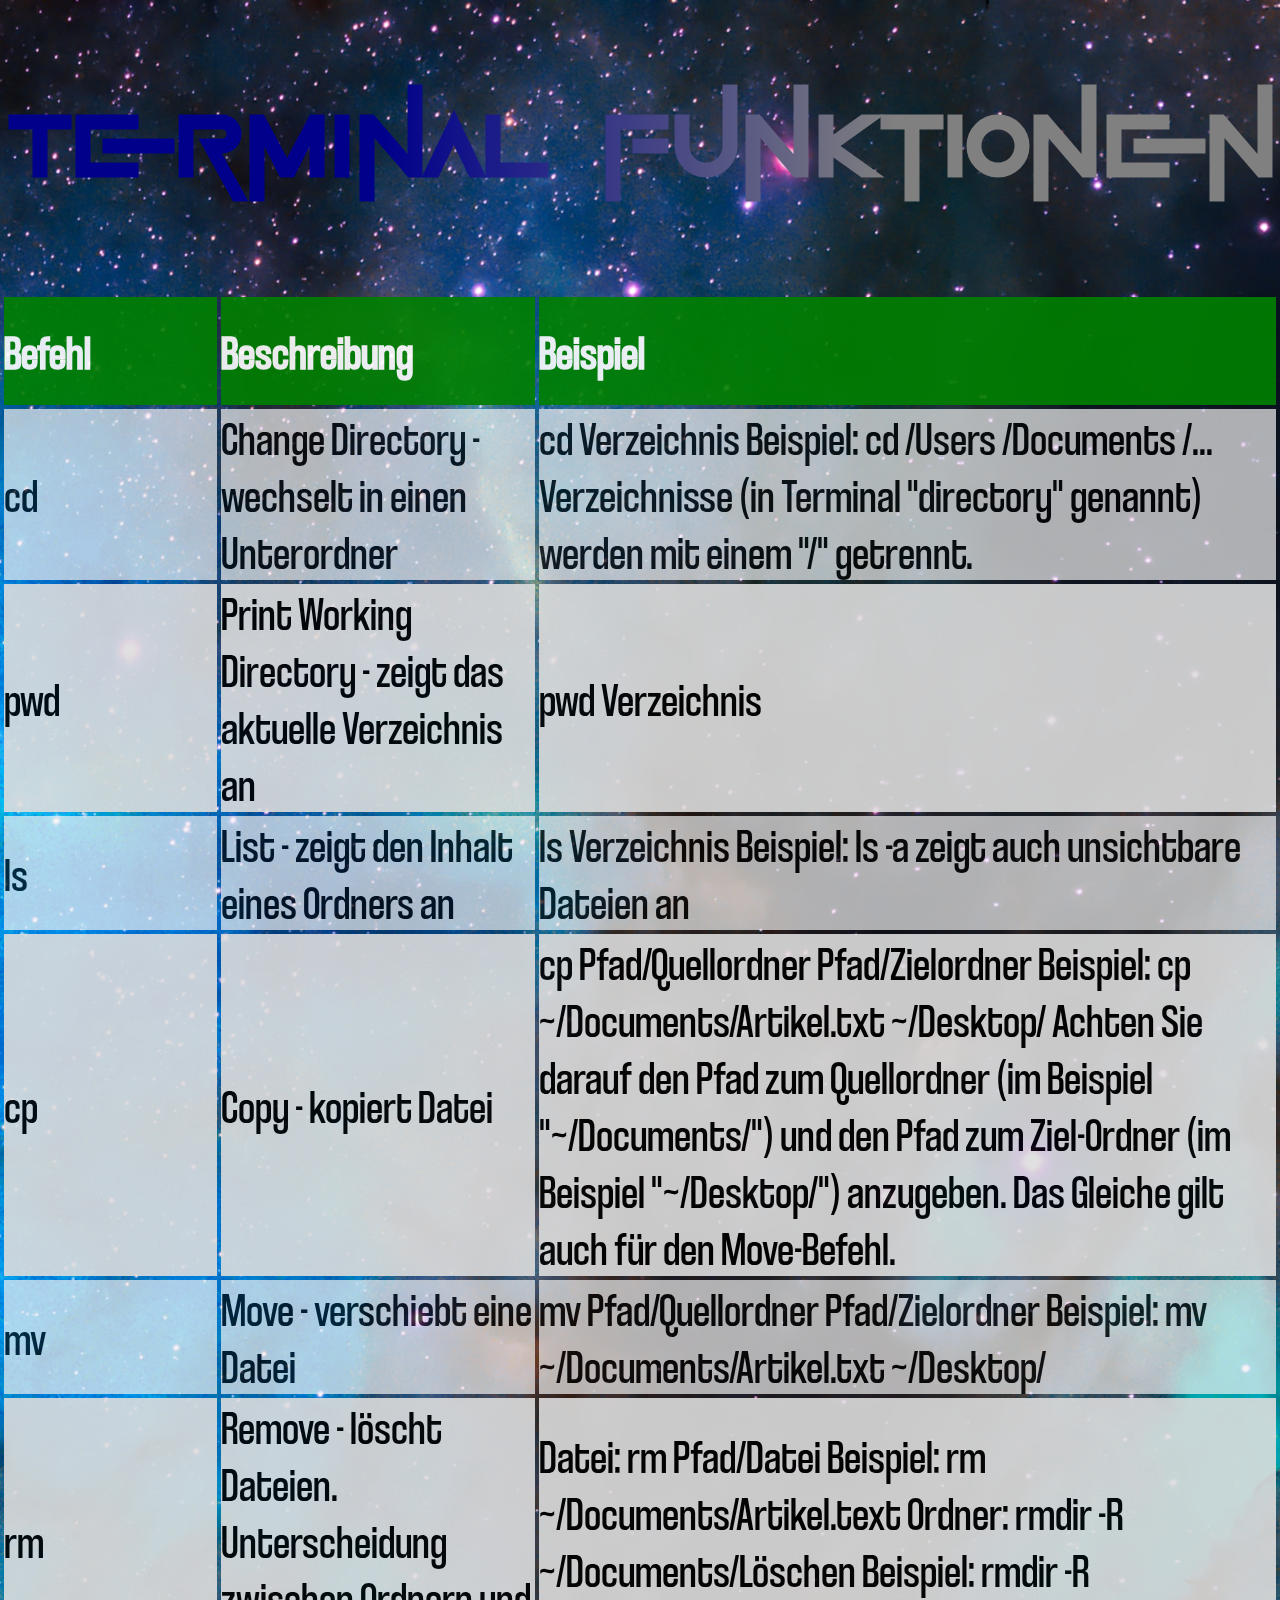
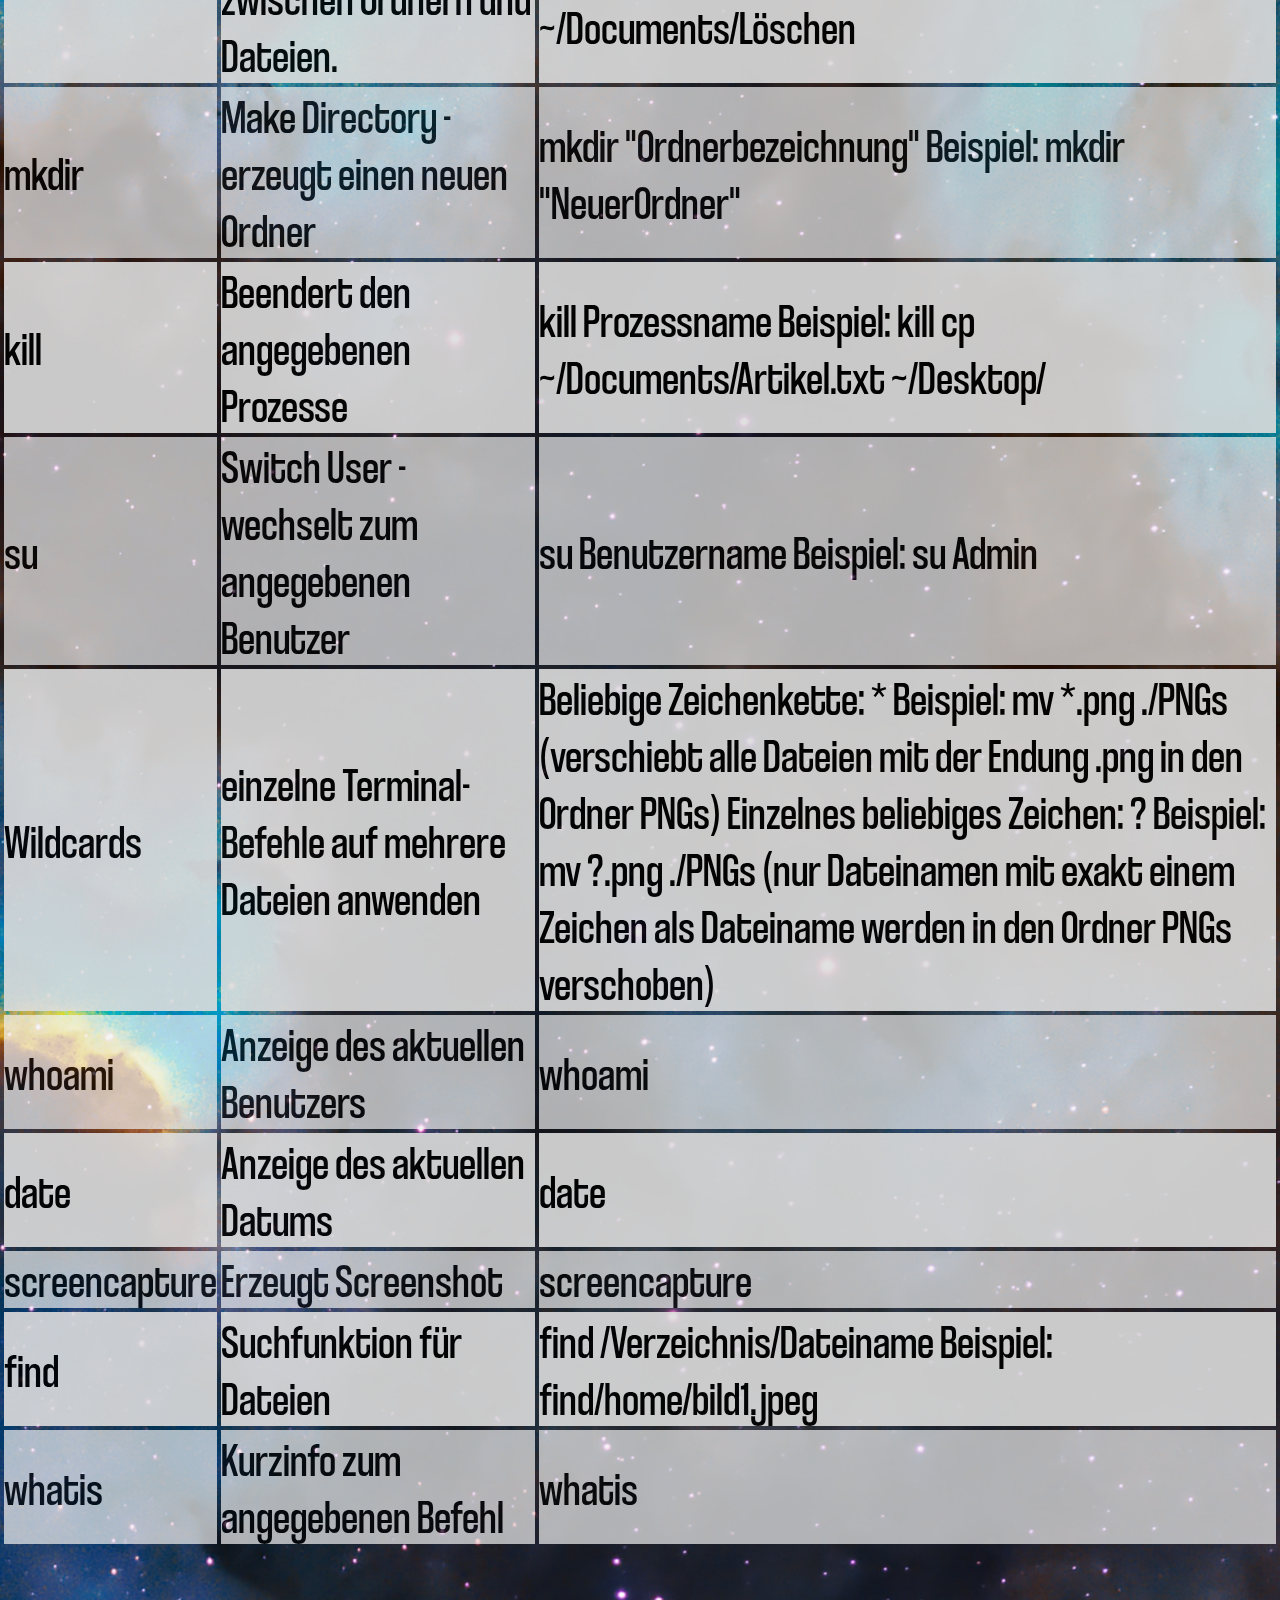
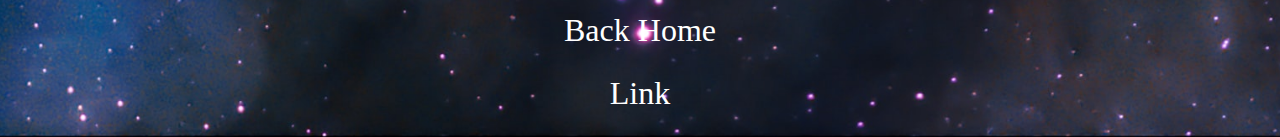
==== assets/html/cmd.html @ ecd05d79 "Cheatsheet" ====
<!DOCTYPE html>
<html lang="en">

<head>
    <meta charset="UTF-8">
    <meta http-equiv="X-UA-Compatible" content="IE=edge">
    <meta name="viewport" content="width=device-width, initial-scale=1.0">
    <title>Document</title>
    <link rel="stylesheet" href="assets/css/cmd.css">
    <style>
        @font-face {
            font-family: Squid;
            src: url(../fonts/Game\ Of\ Squids.ttf);
        }
        @font-face {
            font-family: cool;
            src: url(../fonts/coolvetica\ condensed\ rg.otf);
        }
        * {
            margin: 0;
            padding: 0;
            box-sizing: border-box;
        }
        html {
            background: url(../img/hintergrund2.jpg) no-repeat center/cover;
        }
        h1 {
            font-family: Squid, sans-serif;
            -webkit-background-clip: text;
            -webkit-text-fill-color: transparent;
            background-color: green;
            background-image: linear-gradient(to right,darkblue 30%,gray 70%);
            background-size: cover;
            text-align: center;
            font-size: 6em;
            padding-top: 5%;
        }
        table {
            margin: 5% auto;
            text-align: center;
            font-family: cool;
            font-size: 3em;
            color: black;
            border-collapse: collapse;
            width: 100%;
        }
        table th {
            padding-top: 2%;
            padding-bottom: 2%;
            background-color: green;
            color: white;
        }

        table tr th, td {
            border: 4px solid transparent;
            text-align: left;
        }
        table tr:nth-child(even){
            background-color: #f2f2f2;
            opacity: 0.7;
        }
        table tr:nth-child(odd){
            background-color: #ddd;
            opacity: 0.9;
        }
        a {
            display: block;
            text-align: center;
            padding-bottom: 2%;
            font-size: 2em;
            text-decoration: none;
            color: white;
            margin: 0 40%;
        }
        a:hover {
            font-size: 3em;
            text-decoration: underline;
            color: green;
        }
    </style>
</head>

<body>
    <h1>Terminal funktionen</h1>
    <table>
        <tr>
            <th>Befehl</th>
            <th>Beschreibung</th>
            <th>Beispiel</th>
        </tr>
        <tr>
            <td>cd</td>
            <td>Change Directory - wechselt in einen Unterordner</td>
            <td>cd Verzeichnis
                Beispiel: cd /Users /Documents /...
                
                Verzeichnisse (in Terminal "directory" genannt) werden mit einem "/" getrennt.</td>
        </tr>
        <tr>
            <td>pwd</td>
            <td>Print Working Directory - zeigt das aktuelle Verzeichnis an	</td>
            <td>pwd Verzeichnis</td>
        </tr>
        <tr>
            <td>ls</td>
            <td>List - zeigt den Inhalt eines Ordners an</td>
            <td>ls Verzeichnis Beispiel: ls -a zeigt auch unsichtbare Dateien an</td>
        </tr>
        <tr>
            <td>cp</td>
            <td>Copy - kopiert Datei</td>
            <td>cp Pfad/Quellordner Pfad/Zielordner
                Beispiel: cp ~/Documents/Artikel.txt ~/Desktop/
                
                Achten Sie darauf den Pfad zum Quellordner (im Beispiel "~/Documents/") und den Pfad zum Ziel-Ordner (im Beispiel "~/Desktop/") anzugeben. Das Gleiche gilt auch für den Move-Befehl.</td>
        </tr>
        <tr>
            <td>mv</td>
            <td>Move - verschiebt eine Datei</td>
            <td>mv Pfad/Quellordner Pfad/Zielordner
                Beispiel: mv ~/Documents/Artikel.txt ~/Desktop/</td>
        </tr>
        <tr>
            <td>rm</td>
            <td>Remove - löscht Dateien. Unterscheidung zwischen Ordnern und Dateien.</td>
            <td>Datei: rm Pfad/Datei
                Beispiel: rm ~/Documents/Artikel.text
                
                Ordner: rmdir -R ~/Documents/Löschen
                Beispiel: rmdir -R ~/Documents/Löschen</td>
        </tr>
        <tr>
            <td>mkdir</td>
            <td>Make Directory - erzeugt einen neuen Ordner</td>
            <td>mkdir "Ordnerbezeichnung"
                Beispiel: mkdir "NeuerOrdner"</td>
        </tr>
        <tr>
            <td>kill</td>
            <td>Beendert den angegebenen Prozesse</td>
            <td>kill Prozessname
                Beispiel: kill cp ~/Documents/Artikel.txt ~/Desktop/</td>
        </tr>
        <tr>
            <td>su</td>
            <td>Switch User - wechselt zum angegebenen Benutzer</td>
            <td>su Benutzername
                Beispiel: su Admin</td>
        </tr>
        <tr>
            <td>Wildcards</td>
            <td>einzelne Terminal-Befehle auf mehrere Dateien anwenden</td>
            <td>Beliebige Zeichenkette: *
                Beispiel: mv *.png ./PNGs (verschiebt alle Dateien mit der Endung .png in den Ordner PNGs)
                
                Einzelnes beliebiges Zeichen: ?
                Beispiel: mv ?.png ./PNGs (nur Dateinamen mit exakt einem Zeichen als Dateiname werden in den Ordner PNGs verschoben)</td>
        </tr>
        <tr>
            <td>whoami</td>
            <td>Anzeige des aktuellen Benutzers</td>
            <td>whoami</td>
        </tr>
        <tr>
            <td>date</td>
            <td>Anzeige des aktuellen Datums</td>
            <td>date</td>
        </tr>
        <tr>
            <td>screencapture</td>
            <td>Erzeugt Screenshot	</td>
            <td>screencapture</td>
        </tr>
        <tr>
            <td>find</td>
            <td>Suchfunktion für Dateien</td>
            <td>find /Verzeichnis/Dateiname
                Beispiel: find/home/bild1.jpeg</td>
        </tr>
        <tr>
            <td>whatis</td>
            <td>Kurzinfo zum angegebenen Befehl</td>
            <td>whatis</td>
        </tr>
    </table>

    <footer>
        <a href="../../index.html">Back Home</a>
        <a href="https://www.heise.de/tipps-tricks/Mac-Terminal-Befehle-fuer-einfacheres-Arbeiten-4337492.html">Link</a>
    </footer>
</body>

</html>
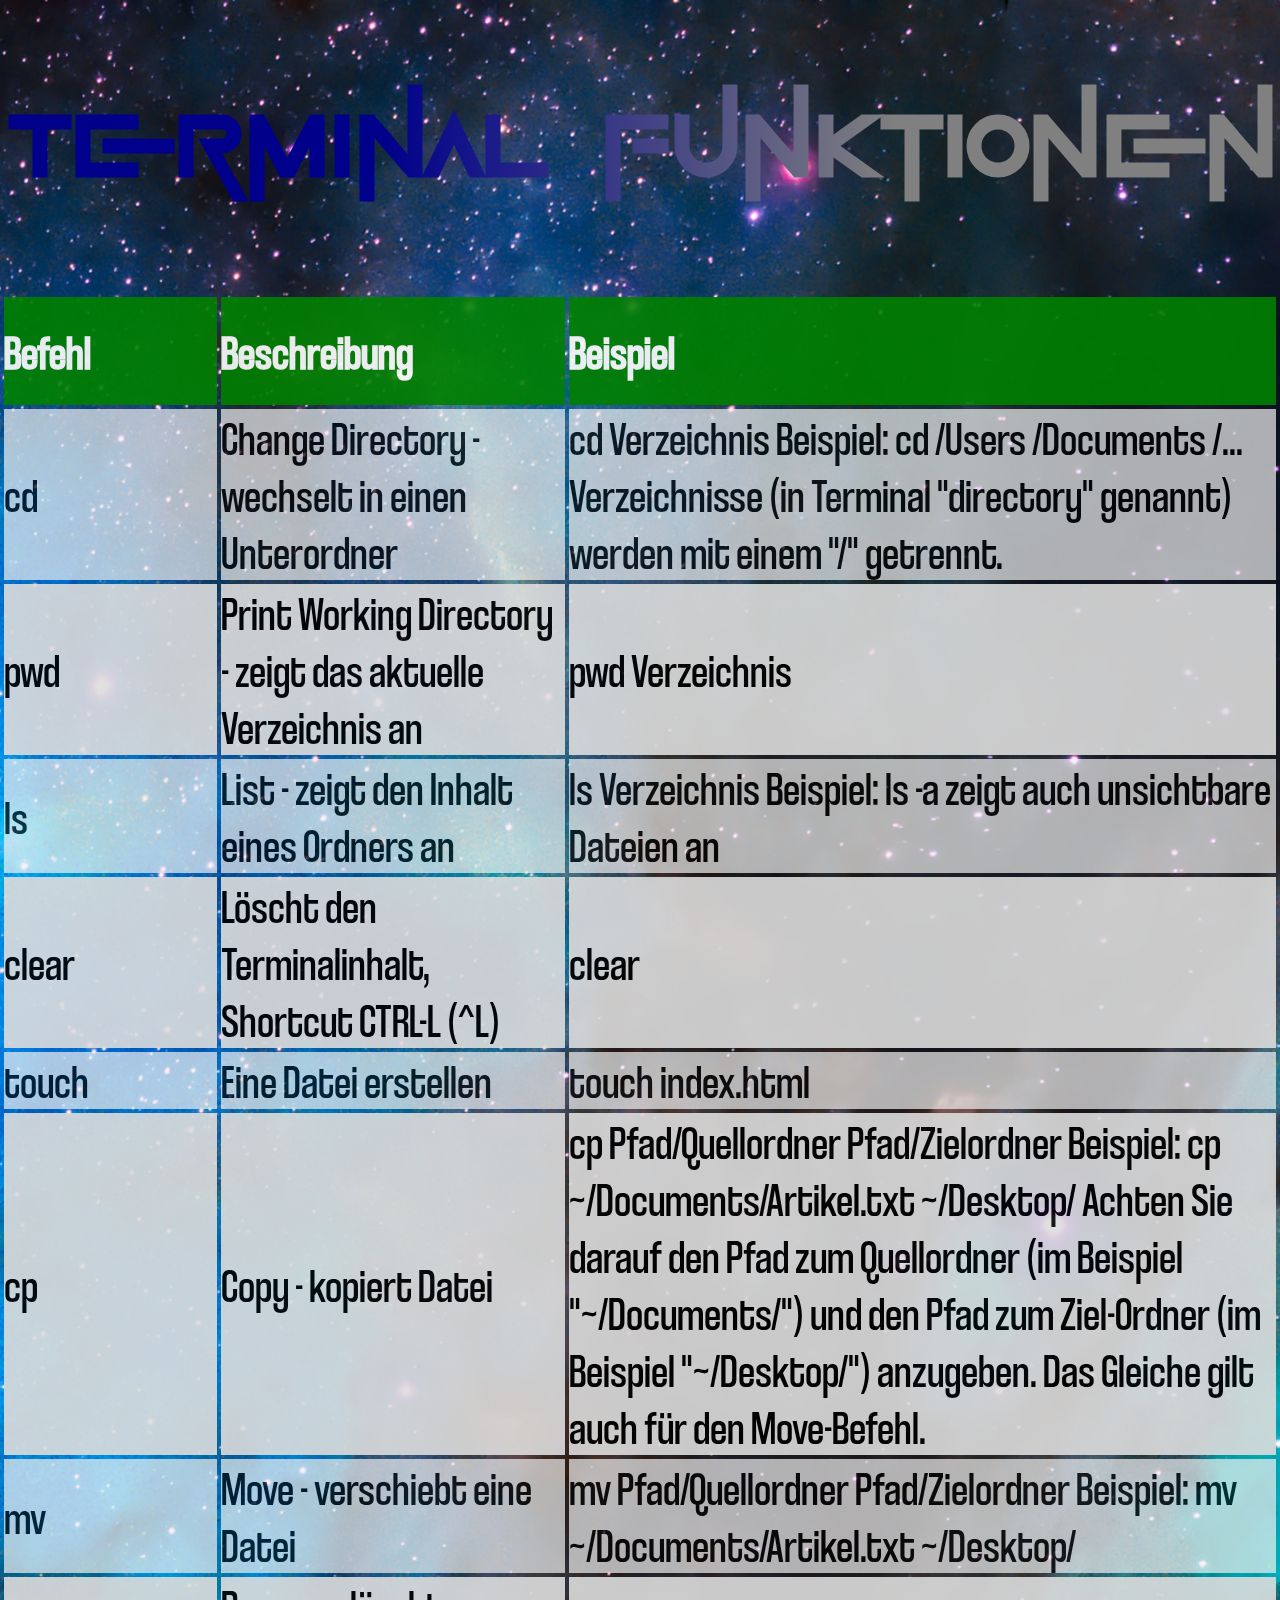
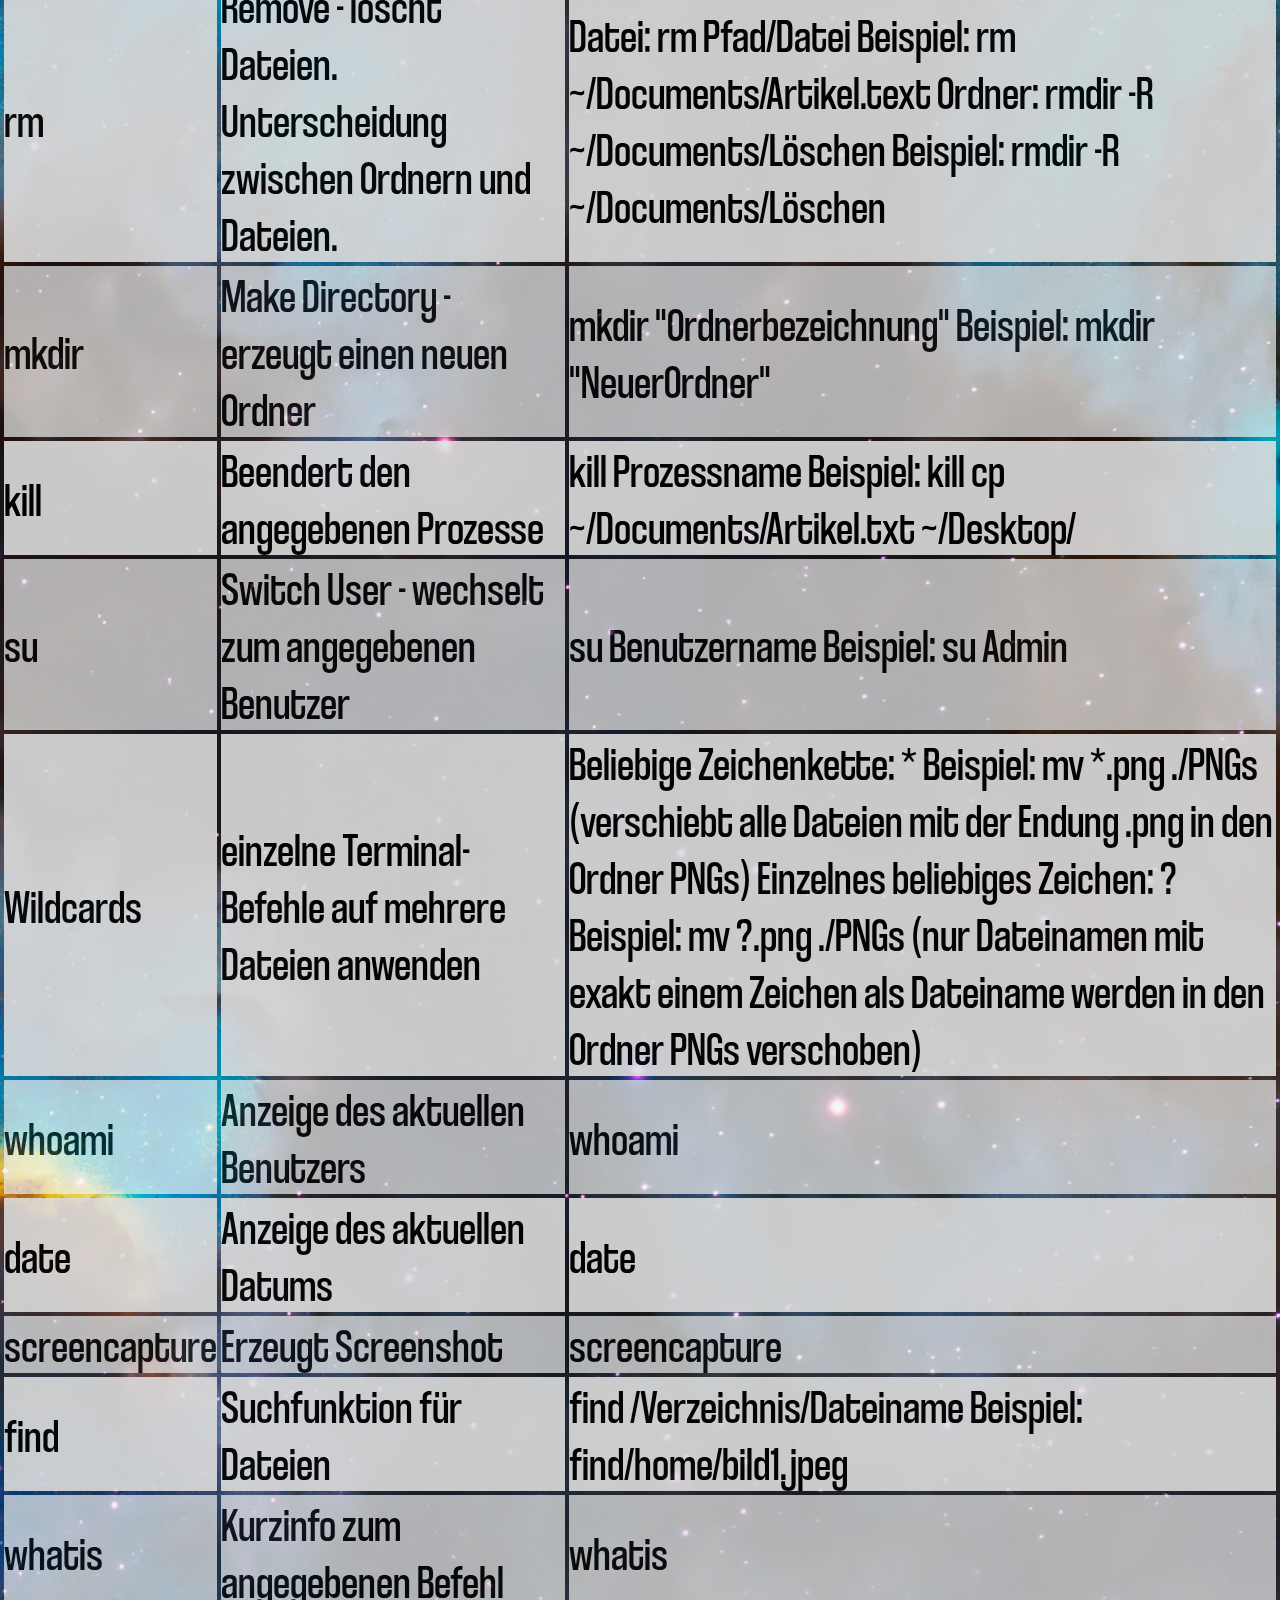
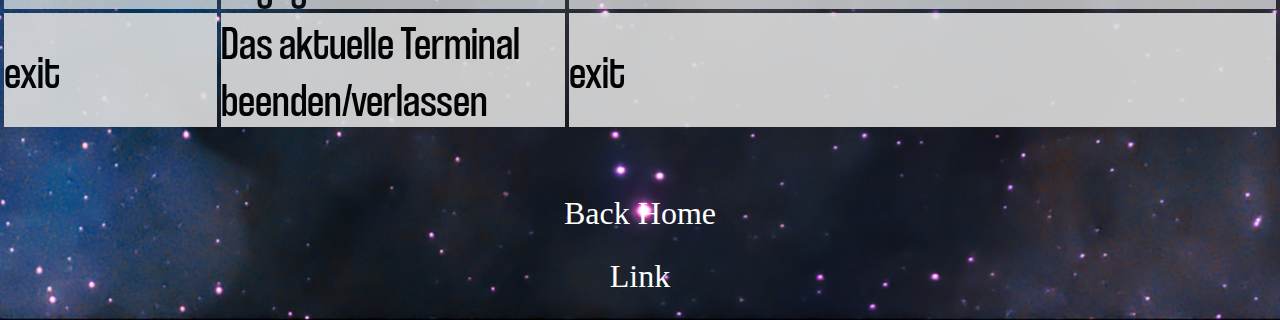
==== commit b80f3fa8: "New tds" ====
--- a/assets/html/cmd.html
+++ b/assets/html/cmd.html
@@ -107,6 +107,16 @@
             <td>ls Verzeichnis Beispiel: ls -a zeigt auch unsichtbare Dateien an</td>
         </tr>
         <tr>
+            <td>clear</td>
+            <td>Löscht den Terminalinhalt, Shortcut CTRL-L (^L)</td>
+            <td>clear</td>
+        </tr>
+        <tr>
+            <td>touch</td>
+            <td>Eine Datei erstellen</td>
+            <td>touch index.html</td>
+        </tr>
+        <tr>
             <td>cp</td>
             <td>Copy - kopiert Datei</td>
             <td>cp Pfad/Quellordner Pfad/Zielordner
@@ -181,6 +191,11 @@
             <td>whatis</td>
             <td>Kurzinfo zum angegebenen Befehl</td>
             <td>whatis</td>
+        </tr>
+        <tr>
+            <td>exit</td>
+            <td>Das aktuelle Terminal beenden/verlassen</td>
+            <td>exit</td>
         </tr>
     </table>
 
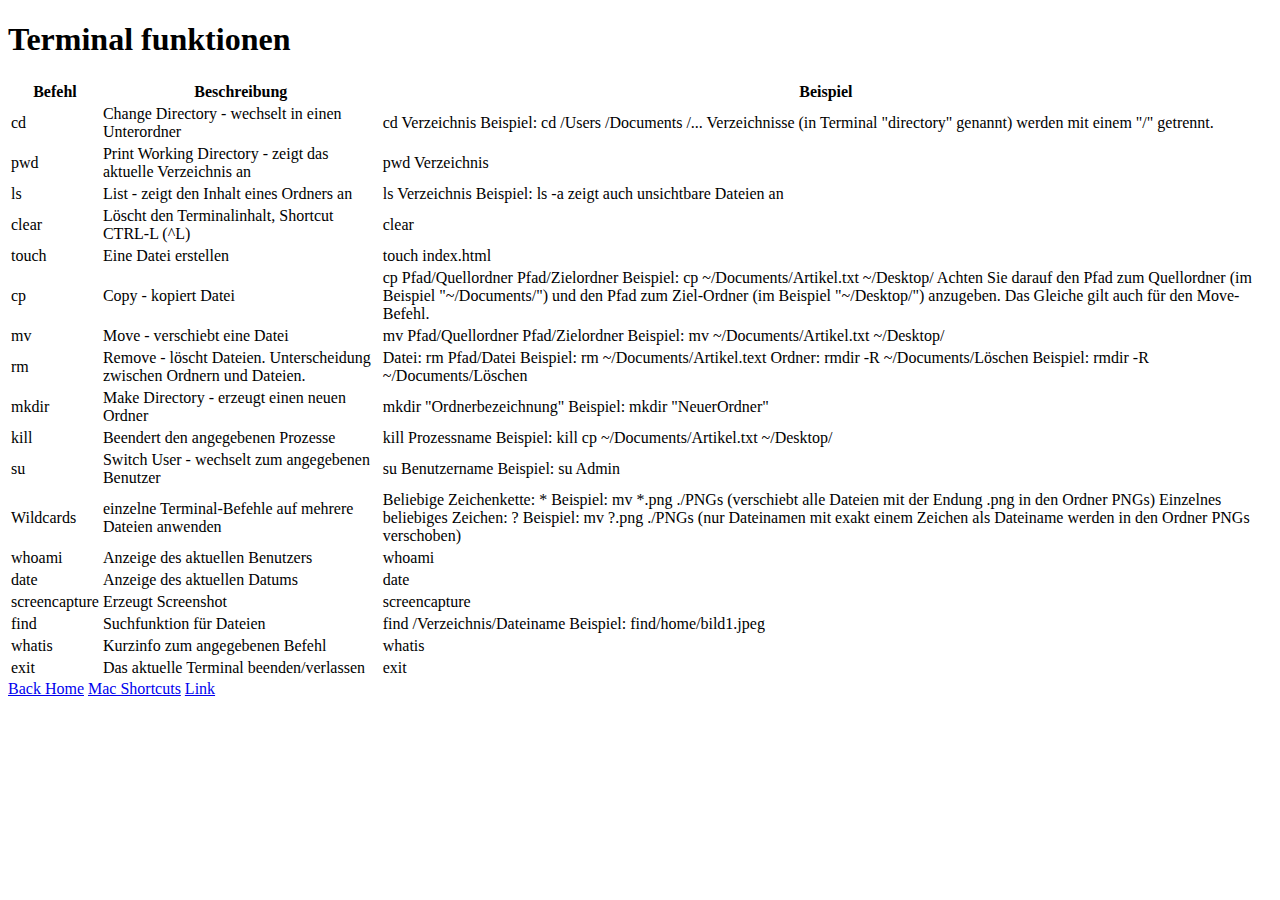
==== commit 25747526: "Mac_shortcuts" ====
--- a/assets/html/cmd.html
+++ b/assets/html/cmd.html
@@ -6,78 +6,7 @@
     <meta http-equiv="X-UA-Compatible" content="IE=edge">
     <meta name="viewport" content="width=device-width, initial-scale=1.0">
     <title>Document</title>
-    <link rel="stylesheet" href="assets/css/cmd.css">
-    <style>
-        @font-face {
-            font-family: Squid;
-            src: url(../fonts/Game\ Of\ Squids.ttf);
-        }
-        @font-face {
-            font-family: cool;
-            src: url(../fonts/coolvetica\ condensed\ rg.otf);
-        }
-        * {
-            margin: 0;
-            padding: 0;
-            box-sizing: border-box;
-        }
-        html {
-            background: url(../img/hintergrund2.jpg) no-repeat center/cover;
-        }
-        h1 {
-            font-family: Squid, sans-serif;
-            -webkit-background-clip: text;
-            -webkit-text-fill-color: transparent;
-            background-color: green;
-            background-image: linear-gradient(to right,darkblue 30%,gray 70%);
-            background-size: cover;
-            text-align: center;
-            font-size: 6em;
-            padding-top: 5%;
-        }
-        table {
-            margin: 5% auto;
-            text-align: center;
-            font-family: cool;
-            font-size: 3em;
-            color: black;
-            border-collapse: collapse;
-            width: 100%;
-        }
-        table th {
-            padding-top: 2%;
-            padding-bottom: 2%;
-            background-color: green;
-            color: white;
-        }
-
-        table tr th, td {
-            border: 4px solid transparent;
-            text-align: left;
-        }
-        table tr:nth-child(even){
-            background-color: #f2f2f2;
-            opacity: 0.7;
-        }
-        table tr:nth-child(odd){
-            background-color: #ddd;
-            opacity: 0.9;
-        }
-        a {
-            display: block;
-            text-align: center;
-            padding-bottom: 2%;
-            font-size: 2em;
-            text-decoration: none;
-            color: white;
-            margin: 0 40%;
-        }
-        a:hover {
-            font-size: 3em;
-            text-decoration: underline;
-            color: green;
-        }
-    </style>
+    <link rel="stylesheet" href="../css/cmd.css">
 </head>
 
 <body>
@@ -201,6 +130,7 @@
 
     <footer>
         <a href="../../index.html">Back Home</a>
+        <a href="../html/Tasten-Legende.html">Mac Shortcuts</a>
         <a href="https://www.heise.de/tipps-tricks/Mac-Terminal-Befehle-fuer-einfacheres-Arbeiten-4337492.html">Link</a>
     </footer>
 </body>
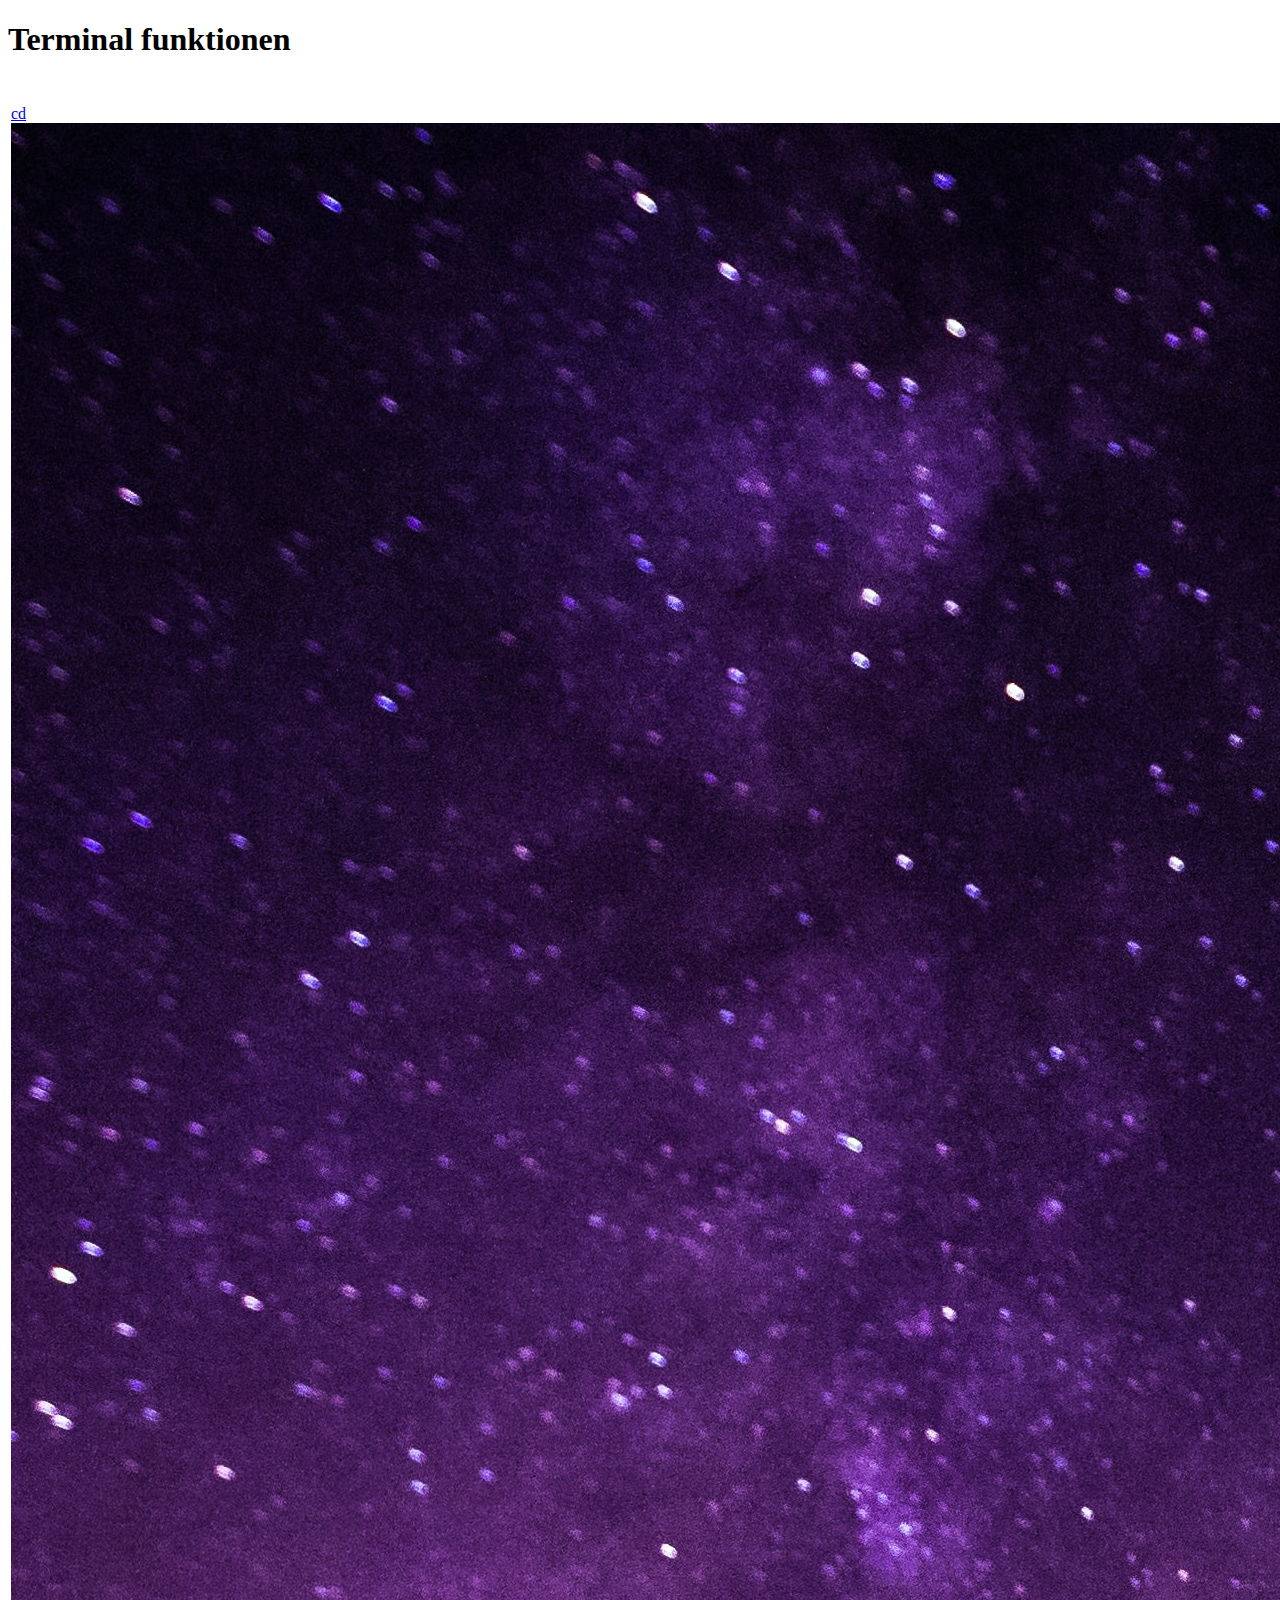
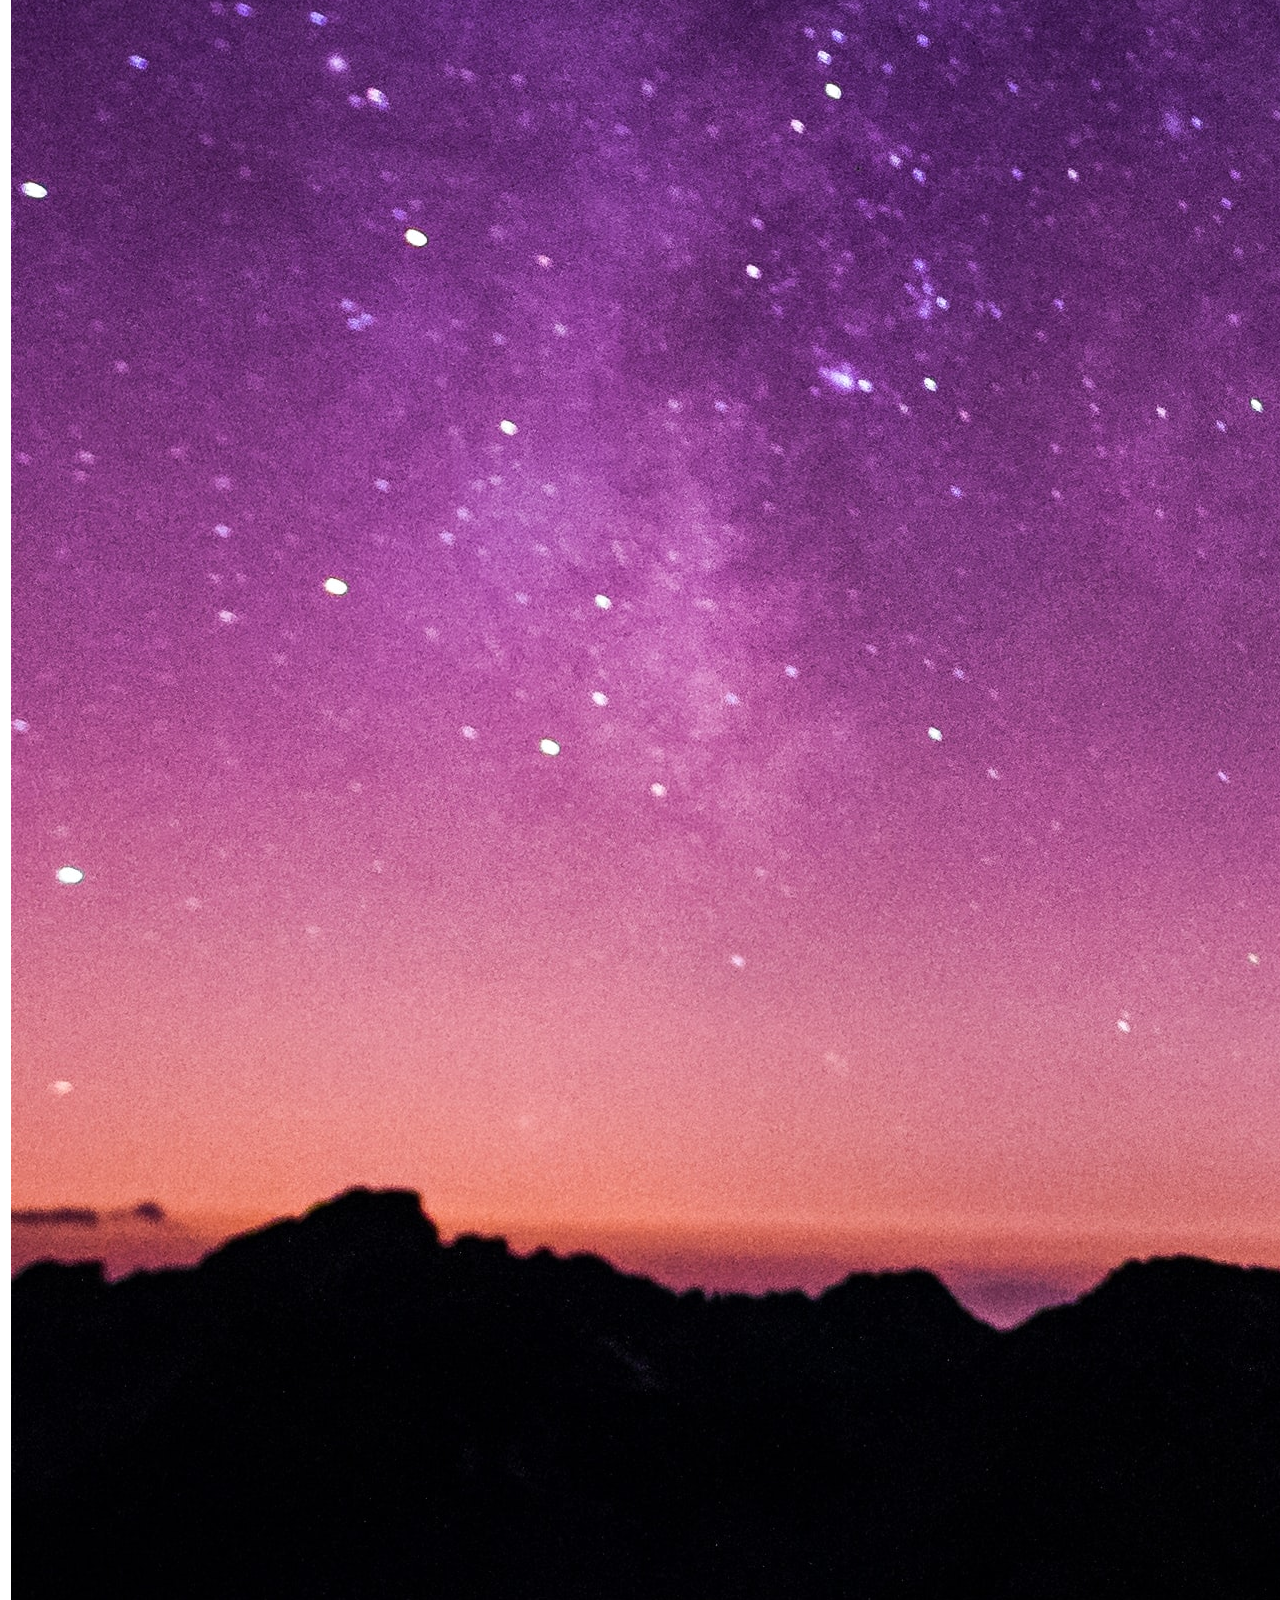
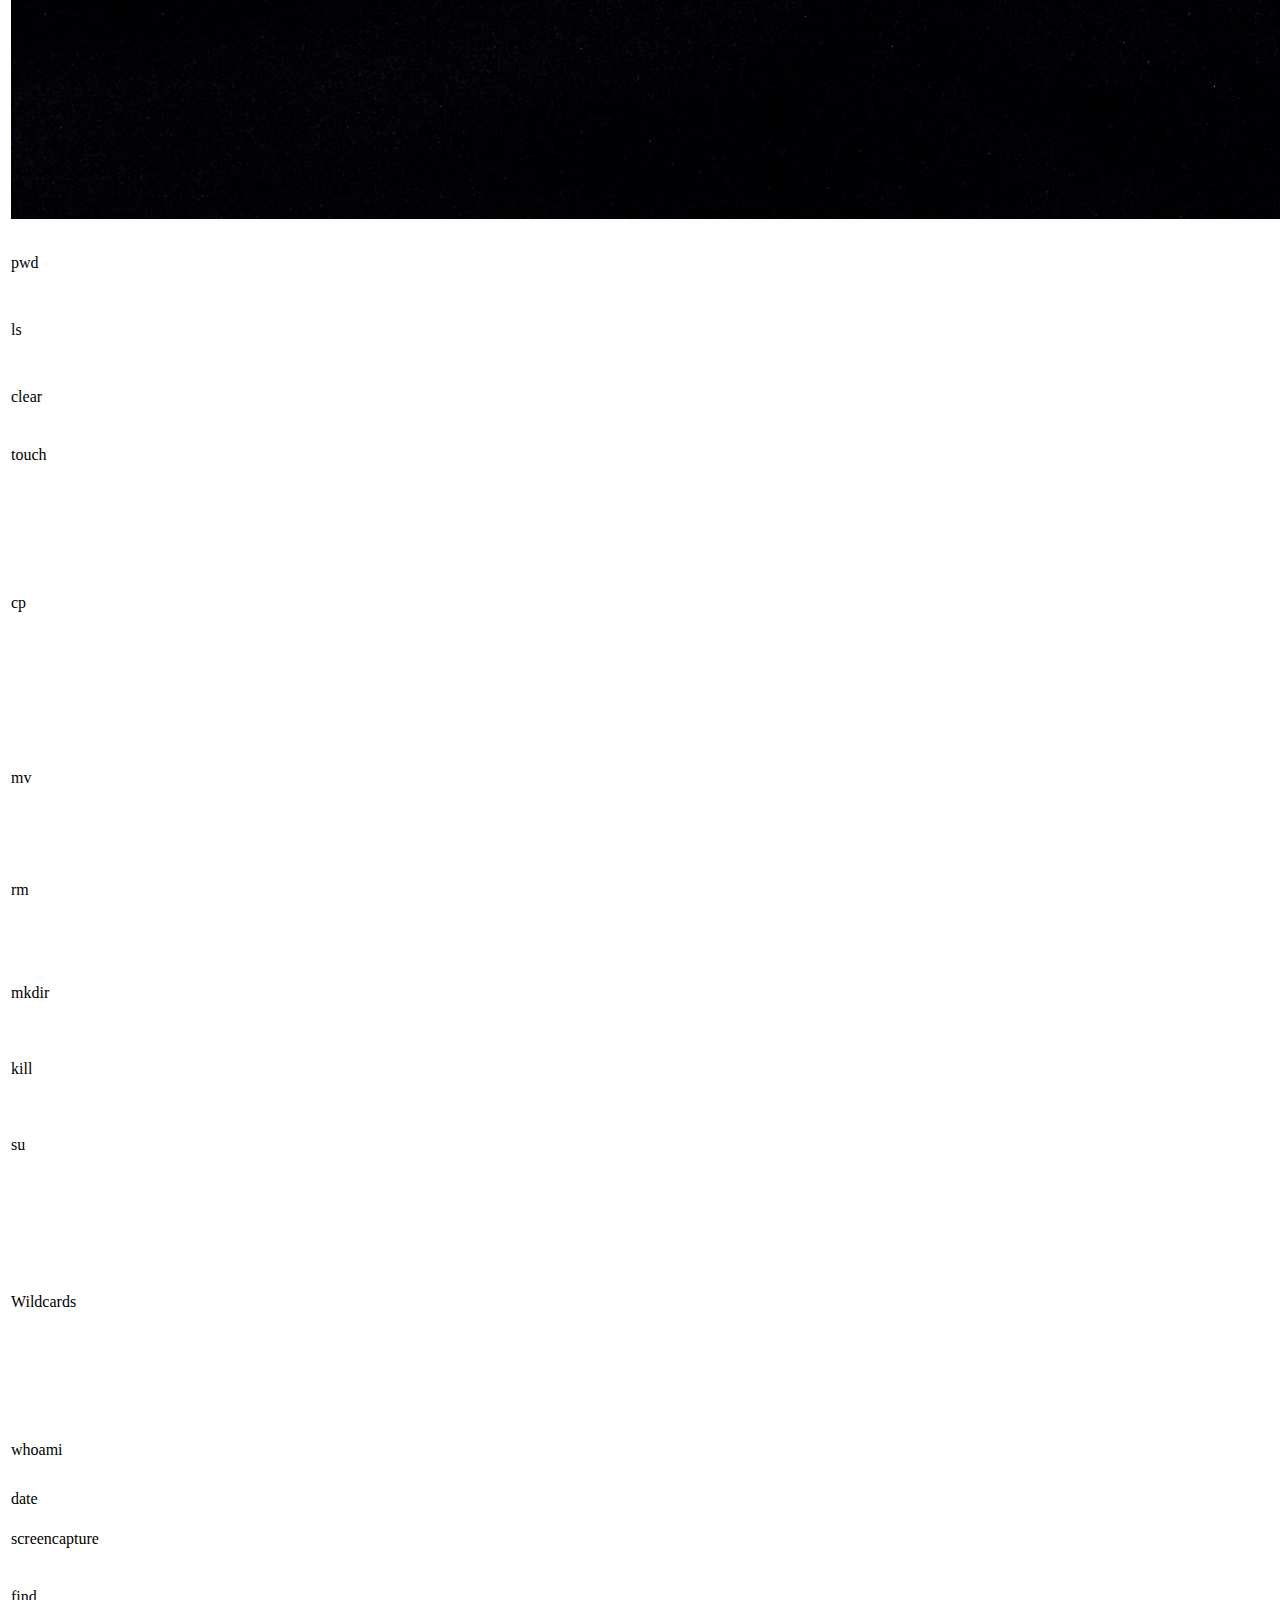
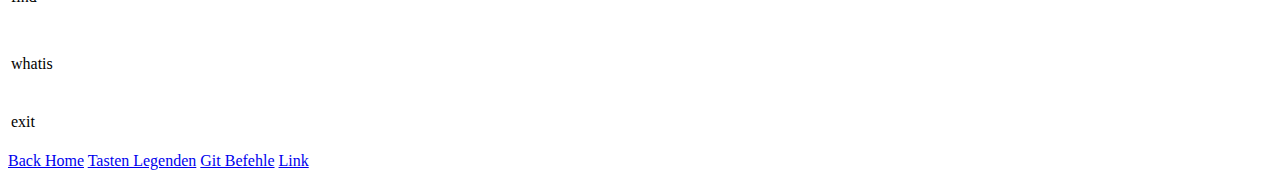
==== commit 9eb96cb7: "Git_Befehle_added" ====
--- a/assets/html/cmd.html
+++ b/assets/html/cmd.html
@@ -18,7 +18,7 @@
             <th>Beispiel</th>
         </tr>
         <tr>
-            <td>cd</td>
+            <td><a href="#">cd<img src="../img/hintergrund.jpg"/></a></td>
             <td>Change Directory - wechselt in einen Unterordner</td>
             <td>cd Verzeichnis
                 Beispiel: cd /Users /Documents /...
@@ -130,7 +130,8 @@
 
     <footer>
         <a href="../../index.html">Back Home</a>
-        <a href="../html/Tasten-Legende.html">Mac Shortcuts</a>
+        <a href="../html/Tasten-Legende.html">Tasten Legenden</a>
+        <a href="../html/git.html">Git Befehle</a>
         <a href="https://www.heise.de/tipps-tricks/Mac-Terminal-Befehle-fuer-einfacheres-Arbeiten-4337492.html">Link</a>
     </footer>
 </body>
